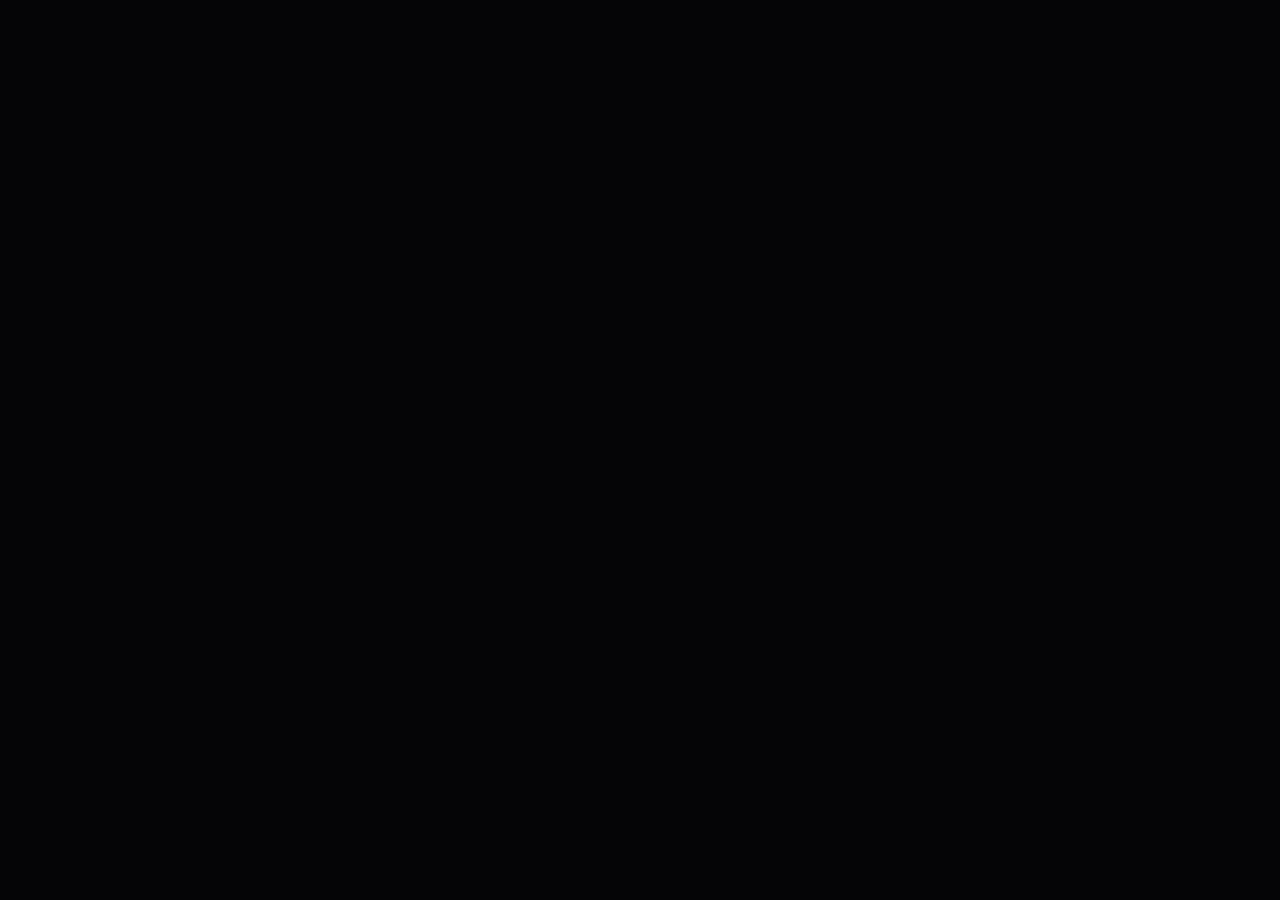
==== admin.html @ fc3bf9db "Initial commit of Kumkum Collection website" ====
<!DOCTYPE html>
<html lang="en">
<head>
  <meta charset="UTF-8">
  <meta name="viewport" content="width=device-width, initial-scale=1.0">
  <title>Kumkum Collection | Admin Dashboard</title>
  <meta name="robots" content="noindex, nofollow">
  
  <!-- Favicon -->
  <link rel="icon" type="image/x-icon" href="/images/ad_earrings.png">

  <!-- Google Fonts: Cormorant Garamond (luxury serif) & Montserrat (modern clean body) -->
  <link rel="preconnect" href="https://fonts.googleapis.com">
  <link rel="preconnect" href="https://fonts.gstatic.com" crossorigin>
  <link href="https://fonts.googleapis.com/css2?family=Cormorant+Garamond:ital,wght@0,300;0,400;0,500;0,600;0,700;1,400&family=Montserrat:wght@200;300;400;500;600;700&display=swap" rel="stylesheet">

  <!-- Custom Premium Vanilla CSS -->
  <link rel="stylesheet" href="./index.css">

  <!-- Load Cloud Config Credentials -->
  <script src="./config.js"></script>

  <!-- React & Babel CDNs -->
  <script src="https://unpkg.com/react@18.3.1/umd/react.production.min.js" crossorigin></script>
  <script src="https://unpkg.com/react-dom@18.3.1/umd/react-dom.production.min.js" crossorigin></script>
  <script src="https://unpkg.com/@babel/standalone@7.29.0/babel.min.js" crossorigin></script>

  <!-- Google Firebase Compat CDNs -->
  <script src="https://www.gstatic.com/firebasejs/10.8.0/firebase-app-compat.js"></script>
  <script src="https://www.gstatic.com/firebasejs/10.8.0/firebase-firestore-compat.js"></script>

  <!-- Error Console Utility -->
  <div id="error-console" style="display: none; position: fixed; bottom: 20px; left: 20px; right: 20px; background: rgba(220, 38, 38, 0.95); color: white; padding: 20px; border-radius: 12px; font-family: monospace; font-size: 14px; z-index: 99999; box-shadow: 0 10px 25px rgba(0,0,0,0.5); border: 1px solid #ef4444;">
    <h4 style="margin: 0 0 10px 0; font-weight: bold; border-bottom: 1px solid rgba(255,255,255,0.2); padding-bottom: 5px;">⚠️ Admin Portal Error</h4>
    <pre id="error-message" style="margin: 0; white-space: pre-wrap; word-break: break-all;"></pre>
  </div>
  <script>
    window.addEventListener('error', function(event) {
      const consoleEl = document.getElementById('error-console');
      const messageEl = document.getElementById('error-message');
      if (consoleEl && messageEl) {
        consoleEl.style.display = 'block';
        messageEl.textContent += (messageEl.textContent ? '\n' : '') + 
          event.message + ' at ' + event.filename + ':' + event.lineno + ':' + event.colno;
      }
    });
    window.addEventListener('unhandledrejection', function(event) {
      const consoleEl = document.getElementById('error-console');
      const messageEl = document.getElementById('error-message');
      if (consoleEl && messageEl) {
        consoleEl.style.display = 'block';
        messageEl.textContent += (messageEl.textContent ? '\n' : '') + 
          'Unhandled Promise Rejection: ' + event.reason;
      }
    });
  </script>
</head>
<body>
  <!-- Root React Mounting Target -->
  <div id="root"></div>

  <!-- Load Admin React Components via Babel Compilation -->
  <script type="text/babel" src="./Admin.js"></script>
  <script type="text/babel">
    function mount() {
      if (window.Admin) {
        const root = ReactDOM.createRoot(document.getElementById('root'));
        root.render(React.createElement(window.Admin));
      } else {
        setTimeout(mount, 50);
      }
    }
    mount();
  </script>
</body>
</html>
---- index.css ----
/* Premium Design Tokens */
:root {
  --bg-obsidian: #050506;
  --bg-dark: #0a0a0c;
  --bg-card: #121215;
  --bg-card-hover: #17171d;
  --border-gold: rgba(212, 175, 55, 0.15);
  --border-gold-active: rgba(212, 175, 55, 0.5);
  --color-gold: #d4af37;
  --color-gold-bright: #ebd07b;
  --color-gold-dark: #a88318;
  --text-primary: #f5f3ef;
  --text-secondary: #aba8a4;
  --text-muted: #73716d;
  --font-serif: 'Cormorant Garamond', serif;
  --font-sans: 'Montserrat', sans-serif;
  --shadow-premium: 0 15px 35px rgba(0, 0, 0, 0.7);
  --shadow-glow: 0 0 25px rgba(212, 175, 55, 0.12);
  --transition-smooth: all 0.5s cubic-bezier(0.16, 1, 0.3, 1);
}

/* Global Reset & Scrollbar */
* {
  margin: 0;
  padding: 0;
  box-sizing: border-box;
}

html {
  scroll-behavior: smooth;
}

body {
  background-color: var(--bg-obsidian);
  color: var(--text-primary);
  font-family: var(--font-sans);
  overflow-x: hidden;
  line-height: 1.6;
}

/* Custom premium scrollbar */
::-webkit-scrollbar {
  width: 8px;
}
::-webkit-scrollbar-track {
  background: var(--bg-obsidian);
}
::-webkit-scrollbar-thumb {
  background: var(--color-gold-dark);
  border-radius: 4px;
}
::-webkit-scrollbar-thumb:hover {
  background: var(--color-gold);
}

/* Typography Utility */
h1, h2, h3, h4 {
  font-family: var(--font-serif);
  font-weight: 500;
  letter-spacing: 0.05em;
}

/* Header & Glassmorphic Navbar */
.header {
  position: fixed;
  top: 0;
  left: 0;
  width: 100%;
  z-index: 1000;
  background: rgba(5, 5, 6, 0.8);
  backdrop-filter: blur(20px);
  -webkit-backdrop-filter: blur(20px);
  border-bottom: 1px solid var(--border-gold);
  transition: var(--transition-smooth);
}

.navbar {
  max-width: 1300px;
  margin: 0 auto;
  padding: 1rem 2rem;
  display: flex;
  justify-content: space-between;
  align-items: center;
}

.logo-container {
  display: flex;
  align-items: center;
  gap: 0.85rem;
}

.logo-img {
  height: 42px;
  width: 42px;
  object-fit: cover;
  border-radius: 50%;
  border: 1.5px solid var(--color-gold);
  background-color: #fff;
  box-shadow: 0 0 10px rgba(212, 175, 55, 0.2);
}

.logo-text {
  font-family: var(--font-serif);
  font-size: 1.8rem;
  font-weight: 700;
  color: var(--text-primary);
  text-decoration: none;
  background: linear-gradient(135deg, #fff 30%, var(--color-gold-bright) 100%);
  -webkit-background-clip: text;
  -webkit-text-fill-color: transparent;
  letter-spacing: 0.08em;
}

.logo-subtext {
  font-size: 0.55rem;
  text-transform: uppercase;
  letter-spacing: 0.35em;
  color: var(--color-gold);
  margin-top: -4px;
  font-weight: 600;
}

.nav-links {
  display: flex;
  gap: 2.2rem;
  list-style: none;
  align-items: center;
}

.nav-link {
  color: var(--text-secondary);
  text-decoration: none;
  font-size: 0.8rem;
  font-weight: 600;
  text-transform: uppercase;
  letter-spacing: 0.15em;
  transition: var(--transition-smooth);
  cursor: pointer;
  position: relative;
  padding: 0.25rem 0;
}

.nav-link::after {
  content: '';
  position: absolute;
  bottom: 0;
  left: 0;
  width: 0;
  height: 1px;
  background-color: var(--color-gold);
  transition: var(--transition-smooth);
}

.nav-link:hover {
  color: var(--color-gold-bright);
}

.nav-link:hover::after {
  width: 100%;
}

.nav-link.active {
  color: var(--color-gold);
}

.nav-link.active::after {
  width: 100%;
}

/* Split-Hero Section */
.hero {
  position: relative;
  min-height: 95vh;
  display: flex;
  align-items: center;
  padding: 8rem 2rem 5rem 2rem;
  background: radial-gradient(circle at 80% 20%, rgba(170, 134, 25, 0.09) 0%, rgba(5, 5, 6, 1) 70%);
  overflow: hidden;
}

.hero-glow {
  position: absolute;
  top: 25%;
  left: 25%;
  width: 600px;
  height: 600px;
  background: radial-gradient(circle, rgba(212, 175, 55, 0.04) 0%, transparent 70%);
  filter: blur(50px);
  pointer-events: none;
}

.hero-container {
  max-width: 1300px;
  margin: 0 auto;
  width: 100%;
  display: grid;
  grid-template-columns: 1.2fr 1fr;
  gap: 4rem;
  align-items: center;
  z-index: 10;
}

.hero-content {
  text-align: left;
}

.hero-tagline {
  font-size: 0.85rem;
  text-transform: uppercase;
  letter-spacing: 0.45em;
  color: var(--color-gold);
  margin-bottom: 1.5rem;
  font-weight: 600;
  display: flex;
  align-items: center;
  gap: 0.5rem;
}

.hero-title {
  font-size: 4.5rem;
  line-height: 1.1;
  margin-bottom: 2rem;
  color: var(--text-primary);
  font-weight: 400;
}

.hero-title span {
  font-style: italic;
  font-weight: 300;
  background: linear-gradient(to right, var(--text-primary) 30%, var(--color-gold-bright) 100%);
  -webkit-background-clip: text;
  -webkit-text-fill-color: transparent;
}

.hero-description {
  font-size: 1.05rem;
  color: var(--text-secondary);
  margin-bottom: 3rem;
  font-weight: 300;
  line-height: 1.7;
}

.hero-buttons {
  display: flex;
  gap: 1.5rem;
  margin-bottom: 3rem;
}

.btn-primary {
  background: var(--color-gold);
  border: 1px solid var(--color-gold);
  color: #000;
  padding: 1rem 2rem;
  border-radius: 4px;
  font-size: 0.85rem;
  font-weight: 600;
  text-transform: uppercase;
  letter-spacing: 0.15em;
  cursor: pointer;
  transition: var(--transition-smooth);
  text-decoration: none;
  text-align: center;
}

.btn-primary:hover {
  background: var(--color-gold-bright);
  border-color: var(--color-gold-bright);
  box-shadow: var(--shadow-glow);
  transform: translateY(-2px);
}

.btn-secondary {
  background: transparent;
  border: 1px solid var(--border-gold);
  color: var(--text-primary);
  padding: 1rem 2rem;
  border-radius: 4px;
  font-size: 0.85rem;
  font-weight: 600;
  text-transform: uppercase;
  letter-spacing: 0.15em;
  cursor: pointer;
  transition: var(--transition-smooth);
  text-decoration: none;
  text-align: center;
}

.btn-secondary:hover {
  border-color: var(--color-gold);
  background: rgba(212, 175, 55, 0.05);
  transform: translateY(-2px);
}

/* Hero Showcase Frame */
.hero-showcase {
  position: relative;
  display: flex;
  justify-content: center;
  align-items: center;
}

.showcase-glow-ring {
  position: absolute;
  width: 100%;
  height: 100%;
  border-radius: 8px;
  background: radial-gradient(circle, rgba(212, 175, 55, 0.06) 0%, transparent 60%);
  z-index: 1;
}

.showcase-card {
  background: var(--bg-card);
  border: 1px solid var(--border-gold);
  border-radius: 8px;
  padding: 1rem;
  width: 90%;
  box-shadow: var(--shadow-premium);
  position: relative;
  z-index: 5;
  transition: var(--transition-smooth);
}

.showcase-card:hover {
  border-color: var(--border-gold-active);
  transform: scale(1.02);
}

.showcase-image-container {
  position: relative;
  padding-top: 100%;
  overflow: hidden;
  border-radius: 6px;
  background: #000;
}

.showcase-image-container img {
  position: absolute;
  top: 0;
  left: 0;
  width: 100%;
  height: 100%;
  object-fit: cover;
}

.showcase-tag {
  position: absolute;
  top: 1.5rem;
  left: 1.5rem;
  background: rgba(8, 8, 9, 0.9);
  border: 1px solid var(--color-gold);
  color: var(--color-gold);
  font-size: 0.65rem;
  font-weight: 600;
  text-transform: uppercase;
  letter-spacing: 0.2em;
  padding: 0.35rem 0.85rem;
  border-radius: 4px;
}

.showcase-details {
  padding: 1.5rem 0.5rem 0.5rem 0.5rem;
  display: flex;
  justify-content: space-between;
  align-items: center;
}

.showcase-title {
  font-family: var(--font-serif);
  font-size: 1.4rem;
  color: var(--text-primary);
}

.showcase-code {
  font-size: 0.75rem;
  color: var(--color-gold);
  font-weight: 600;
  letter-spacing: 0.1em;
}

/* USP / Value Section */
.usp-section {
  background: var(--bg-dark);
  border-top: 1px solid var(--border-gold);
  border-bottom: 1px solid var(--border-gold);
  padding: 5rem 2rem;
}

.usp-grid {
  max-width: 1300px;
  margin: 0 auto;
  display: grid;
  grid-template-columns: repeat(4, 1fr);
  gap: 2.5rem;
}

.usp-card {
  text-align: center;
  padding: 2rem 1.5rem;
  background: rgba(255, 255, 255, 0.01);
  border: 1px solid transparent;
  border-radius: 6px;
  transition: var(--transition-smooth);
}

.usp-card:hover {
  background: rgba(212, 175, 55, 0.02);
  border-color: var(--border-gold);
  transform: translateY(-5px);
}

.usp-icon {
  font-size: 2.2rem;
  color: var(--color-gold);
  margin-bottom: 1.25rem;
}

.usp-title {
  font-family: var(--font-sans);
  font-size: 0.95rem;
  text-transform: uppercase;
  letter-spacing: 0.15em;
  color: var(--text-primary);
  margin-bottom: 0.75rem;
  font-weight: 600;
}

.usp-description {
  font-size: 0.8rem;
  color: var(--text-secondary);
  line-height: 1.6;
}

/* Search Container Styles */
.search-container {
  max-width: 500px;
  margin: 0 auto 3rem auto;
  position: relative;
}

.search-input-wrapper {
  position: relative;
  display: flex;
  align-items: center;
}

.search-input {
  width: 100%;
  background: rgba(255,255,255,0.02);
  border: 1px solid var(--border-gold);
  border-radius: 30px;
  color: var(--text-primary);
  padding: 0.9rem 1.5rem 0.9rem 3.2rem;
  font-family: var(--font-sans);
  font-size: 0.85rem;
  transition: var(--transition-smooth);
}

.search-input:focus {
  outline: none;
  border-color: var(--color-gold);
  background: rgba(255,255,255,0.05);
  box-shadow: 0 0 15px rgba(212, 175, 55, 0.1);
}

.search-icon {
  position: absolute;
  left: 1.3rem;
  color: var(--color-gold-dark);
  display: flex;
  align-items: center;
}

/* Category Filter Bar & Catalog */
.catalog-section {
  max-width: 1300px;
  margin: 0 auto;
  padding: 7rem 2rem 5rem 2rem;
}

.section-header {
  text-align: center;
  margin-bottom: 3rem;
}

.section-subtitle {
  font-size: 0.8rem;
  text-transform: uppercase;
  letter-spacing: 0.35em;
  color: var(--color-gold);
  margin-bottom: 0.75rem;
  font-weight: 600;
}

.section-title {
  font-size: 3rem;
  color: var(--text-primary);
  position: relative;
  display: inline-block;
  padding-bottom: 1.25rem;
  font-weight: 400;
}

.section-title span {
  font-style: italic;
  color: var(--color-gold);
}

.section-title::after {
  content: '';
  position: absolute;
  bottom: 0;
  left: 50%;
  transform: translateX(-50%);
  width: 70px;
  height: 1px;
  background-color: var(--color-gold);
}

.filter-bar {
  display: flex;
  justify-content: center;
  gap: 1rem;
  margin-bottom: 4rem;
  flex-wrap: wrap;
}

.filter-chip {
  background: var(--bg-card);
  border: 1px solid var(--border-gold);
  color: var(--text-secondary);
  padding: 0.7rem 1.75rem;
  border-radius: 4px;
  font-size: 0.8rem;
  font-weight: 600;
  letter-spacing: 0.12em;
  text-transform: uppercase;
  cursor: pointer;
  transition: var(--transition-smooth);
}

.filter-chip:hover {
  border-color: var(--color-gold);
  color: var(--text-primary);
  box-shadow: 0 0 12px rgba(212, 175, 55, 0.08);
}

.filter-chip.active {
  background: var(--color-gold);
  border-color: var(--color-gold);
  color: #000;
  box-shadow: var(--shadow-glow);
}

/* Product Grid and Card */
.product-grid {
  display: grid;
  grid-template-columns: repeat(auto-fill, minmax(300px, 1fr));
  gap: 3rem;
}

.product-card {
  background: var(--bg-card);
  border: 1px solid var(--border-gold);
  border-radius: 6px;
  overflow: hidden;
  transition: var(--transition-smooth);
  position: relative;
  display: flex;
  flex-direction: column;
  height: 100%;
}

.product-card:hover {
  transform: translateY(-8px);
  border-color: var(--border-gold-active);
  box-shadow: var(--shadow-premium), var(--shadow-glow);
}

.product-image-container {
  position: relative;
  padding-top: 100%;
  background: #000;
  overflow: hidden;
  cursor: pointer;
}

.product-image {
  position: absolute;
  top: 0;
  left: 0;
  width: 100%;
  height: 100%;
  object-fit: cover;
  transition: transform 0.8s cubic-bezier(0.16, 1, 0.3, 1);
}

.product-card:hover .product-image {
  transform: scale(1.08);
}

.product-badge {
  position: absolute;
  top: 1rem;
  right: 1rem;
  background: rgba(5, 5, 6, 0.85);
  backdrop-filter: blur(8px);
  border: 1px solid var(--color-gold);
  color: var(--color-gold);
  font-size: 0.65rem;
  font-weight: 600;
  text-transform: uppercase;
  letter-spacing: 0.15em;
  padding: 0.35rem 0.75rem;
  border-radius: 4px;
  z-index: 5;
}

.product-info {
  padding: 1.75rem;
  display: flex;
  flex-direction: column;
  flex-grow: 1;
}

.product-meta {
  display: flex;
  justify-content: space-between;
  align-items: center;
  margin-bottom: 0.75rem;
}

.product-code {
  font-size: 0.7rem;
  color: var(--color-gold);
  font-weight: 600;
  letter-spacing: 0.1em;
}

.product-price {
  font-family: var(--font-serif);
  font-size: 1.4rem;
  color: var(--text-primary);
  font-weight: 600;
}

.product-price::before {
  content: '₹';
  margin-right: 2px;
  font-size: 1.1rem;
}

.product-price-on-request {
  font-size: 0.75rem;
  color: var(--color-gold);
  font-weight: 600;
  letter-spacing: 0.1em;
  text-transform: uppercase;
  border: 1px solid rgba(212, 175, 55, 0.3);
  padding: 0.2rem 0.6rem;
  border-radius: 3px;
}

.product-title {
  font-size: 1.45rem;
  color: var(--text-primary);
  margin-bottom: 0.75rem;
  line-height: 1.25;
  cursor: pointer;
  transition: var(--transition-smooth);
}

.product-title:hover {
  color: var(--color-gold-bright);
}

.product-description {
  font-size: 0.8rem;
  color: var(--text-secondary);
  margin-bottom: 1.75rem;
  display: -webkit-box;
  -webkit-line-clamp: 2;
  -webkit-box-orient: vertical;
  overflow: hidden;
  height: 2.6rem;
  line-height: 1.6;
}

.card-actions {
  margin-top: auto;
  display: flex;
  gap: 0.75rem;
}

/* WhatsApp Order Button */
.whatsapp-btn {
  flex-grow: 1;
  background: linear-gradient(135deg, #128c7e 0%, #25d366 100%);
  border: none;
  color: #fff;
  padding: 0.8rem 1.25rem;
  border-radius: 4px;
  font-size: 0.8rem;
  font-weight: 600;
  text-transform: uppercase;
  letter-spacing: 0.12em;
  display: flex;
  align-items: center;
  justify-content: center;
  gap: 0.5rem;
  cursor: pointer;
  transition: var(--transition-smooth);
  text-decoration: none;
  text-align: center;
}

.whatsapp-btn:hover {
  box-shadow: 0 0 18px rgba(37, 211, 102, 0.4);
  transform: translateY(-1px);
}

.detail-btn {
  background: transparent;
  border: 1px solid var(--border-gold);
  color: var(--text-secondary);
  padding: 0.8rem;
  border-radius: 4px;
  cursor: pointer;
  transition: var(--transition-smooth);
  display: flex;
  align-items: center;
  justify-content: center;
}

.detail-btn:hover {
  border-color: var(--color-gold);
  color: var(--text-primary);
  background: rgba(212, 175, 55, 0.05);
}

/* About / Brand Story Section */
.story-section {
  padding: 8rem 2rem;
  position: relative;
  background: linear-gradient(180deg, var(--bg-obsidian) 0%, var(--bg-dark) 100%);
  border-top: 1px solid var(--border-gold);
}

.story-container {
  max-width: 1200px;
  margin: 0 auto;
  display: grid;
  grid-template-columns: 1fr 1fr;
  gap: 5rem;
  align-items: center;
}

.story-image-frame {
  position: relative;
  border: 1px solid var(--border-gold);
  padding: 1rem;
  border-radius: 8px;
  background: var(--bg-card);
}

.story-image-frame::after {
  content: '';
  position: absolute;
  top: -10px;
  left: -10px;
  right: -10px;
  bottom: -10px;
  border: 1px dashed var(--border-gold);
  border-radius: 12px;
  pointer-events: none;
}

.story-image {
  width: 100%;
  height: 450px;
  object-fit: cover;
  border-radius: 6px;
}

.story-content {
  text-align: left;
}

.story-title {
  font-size: 2.8rem;
  margin-bottom: 1.5rem;
  line-height: 1.2;
}

.story-title span {
  font-style: italic;
  color: var(--color-gold);
}

.story-text {
  color: var(--text-secondary);
  font-size: 0.95rem;
  line-height: 1.8;
  margin-bottom: 2rem;
  font-weight: 300;
}

/* Testimonials / Reviews Section */
.review-section {
  padding: 7rem 2rem;
  background: var(--bg-obsidian);
  border-top: 1px solid var(--border-gold);
}

.review-grid {
  max-width: 1300px;
  margin: 0 auto;
  display: grid;
  grid-template-columns: repeat(3, 1fr);
  gap: 3rem;
}

.review-card {
  background: var(--bg-card);
  border: 1px solid var(--border-gold);
  border-radius: 6px;
  padding: 3rem 2.5rem;
  position: relative;
  transition: var(--transition-smooth);
}

.review-card:hover {
  border-color: var(--border-gold-active);
  transform: translateY(-5px);
  box-shadow: var(--shadow-glow);
}

.review-quote-mark {
  position: absolute;
  top: 1.5rem;
  left: 2rem;
  font-family: var(--font-serif);
  font-size: 5rem;
  color: rgba(212, 175, 55, 0.08);
  line-height: 1;
}

.review-stars {
  color: var(--color-gold);
  font-size: 0.85rem;
  margin-bottom: 1.5rem;
  letter-spacing: 2px;
}

.review-text {
  color: var(--text-secondary);
  font-size: 0.9rem;
  font-style: italic;
  line-height: 1.7;
  margin-bottom: 2rem;
  position: relative;
  z-index: 2;
}

.review-author {
  display: flex;
  flex-direction: column;
}

.review-name {
  font-weight: 600;
  font-size: 0.85rem;
  text-transform: uppercase;
  letter-spacing: 0.1em;
  color: var(--text-primary);
}

.review-location {
  font-size: 0.75rem;
  color: var(--color-gold);
  margin-top: 0.2rem;
}

/* FAQ Accordion Section */
.faq-section {
  padding: 7rem 2rem;
  background: var(--bg-dark);
  border-top: 1px solid var(--border-gold);
}

.faq-container {
  max-width: 800px;
  margin: 0 auto;
}

.faq-list {
  display: flex;
  flex-direction: column;
  gap: 1.25rem;
}

.faq-item {
  background: var(--bg-card);
  border: 1px solid var(--border-gold);
  border-radius: 6px;
  overflow: hidden;
  transition: var(--transition-smooth);
}

.faq-item:hover {
  border-color: rgba(212, 175, 55, 0.35);
}

.faq-question {
  width: 100%;
  background: transparent;
  border: none;
  padding: 1.5rem 2rem;
  color: var(--text-primary);
  font-family: var(--font-serif);
  font-size: 1.35rem;
  font-weight: 500;
  text-align: left;
  display: flex;
  justify-content: space-between;
  align-items: center;
  cursor: pointer;
  transition: var(--transition-smooth);
}

.faq-question:hover {
  color: var(--color-gold-bright);
}

.faq-toggle-icon {
  font-size: 1.2rem;
  color: var(--color-gold);
  transition: transform 0.4s ease;
  font-family: var(--font-sans);
}

.faq-item.active .faq-toggle-icon {
  transform: rotate(45deg);
}

.faq-answer {
  max-height: 0;
  overflow: hidden;
  transition: max-height 0.4s cubic-bezier(0.16, 1, 0.3, 1);
  background: rgba(0,0,0,0.1);
}

.faq-item.active .faq-answer {
  max-height: 200px; /* arbitrary height to slide down */
}

.faq-answer-content {
  padding: 0 2rem 1.5rem 2rem;
  font-size: 0.85rem;
  color: var(--text-secondary);
  line-height: 1.7;
}

/* Store Locator Section */
.locator-section {
  padding: 8rem 2rem;
  background: var(--bg-obsidian);
  border-top: 1px solid var(--border-gold);
}

.locator-container {
  max-width: 1300px;
  margin: 0 auto;
  display: grid;
  grid-template-columns: 1fr 1.3fr;
  gap: 5rem;
  align-items: center;
}

.locator-info {
  text-align: left;
}

.locator-card {
  background: var(--bg-card);
  border: 1px solid var(--border-gold);
  border-radius: 8px;
  padding: 3rem;
  box-shadow: var(--shadow-premium);
  position: relative;
}

.locator-card::after {
  content: '';
  position: absolute;
  top: -8px;
  left: -8px;
  right: -8px;
  bottom: -8px;
  border: 1px dashed var(--border-gold);
  border-radius: 12px;
  pointer-events: none;
}

.locator-title {
  font-size: 2.2rem;
  color: var(--color-gold);
  margin-bottom: 1.5rem;
}

.locator-address {
  font-size: 0.95rem;
  color: var(--text-primary);
  line-height: 1.8;
  margin-bottom: 2rem;
}

.locator-meta-item {
  display: flex;
  align-items: center;
  gap: 0.75rem;
  margin-bottom: 1rem;
  font-size: 0.85rem;
  color: var(--text-secondary);
}

.locator-meta-item strong {
  color: var(--text-primary);
}

.map-frame-container {
  width: 100%;
  border: 1px solid var(--border-gold);
  border-radius: 8px;
  padding: 0.75rem;
  background: var(--bg-card);
  box-shadow: var(--shadow-premium), var(--shadow-glow);
}

.map-iframe {
  width: 100%;
  height: 450px;
  border: none;
  border-radius: 6px;
  display: block;
}

/* Floating WhatsApp Button */
.whatsapp-floating {
  position: fixed;
  bottom: 2rem;
  right: 2rem;
  background: linear-gradient(135deg, #128c7e 0%, #25d366 100%);
  color: white;
  width: 56px;
  height: 56px;
  border-radius: 50%;
  display: flex;
  align-items: center;
  justify-content: center;
  box-shadow: 0 8px 30px rgba(37, 211, 102, 0.35);
  cursor: pointer;
  transition: var(--transition-smooth);
  z-index: 999;
}

.whatsapp-floating:hover {
  transform: scale(1.1) rotate(8deg);
  box-shadow: 0 10px 35px rgba(37, 211, 102, 0.55);
}

/* Product Detail Modal */
.modal-overlay {
  position: fixed;
  top: 0;
  left: 0;
  width: 100%;
  height: 100%;
  background: rgba(3, 3, 4, 0.92);
  backdrop-filter: blur(15px);
  -webkit-backdrop-filter: blur(15px);
  z-index: 2000;
  display: flex;
  align-items: center;
  justify-content: center;
  padding: 2rem;
  animation: fadeIn 0.3s ease;
}

.modal-container {
  background: var(--bg-card);
  border: 1px solid var(--border-gold);
  border-radius: 8px;
  max-width: 950px;
  width: 100%;
  max-height: 90vh;
  overflow-y: auto;
  position: relative;
  display: flex;
  flex-direction: row;
  box-shadow: var(--shadow-premium), var(--shadow-glow);
  animation: slideUp 0.4s cubic-bezier(0.16, 1, 0.3, 1);
}

.modal-close {
  position: absolute;
  top: 1.5rem;
  right: 1.5rem;
  background: rgba(0, 0, 0, 0.6);
  border: 1px solid var(--border-gold);
  color: var(--text-primary);
  width: 38px;
  height: 38px;
  border-radius: 50%;
  display: flex;
  align-items: center;
  justify-content: center;
  font-size: 1.2rem;
  cursor: pointer;
  transition: var(--transition-smooth);
  z-index: 10;
}

.modal-close:hover {
  background: var(--color-gold);
  color: #000;
  border-color: var(--color-gold);
}

.modal-image-side {
  width: 50%;
  background: #000;
  display: flex;
  align-items: center;
  justify-content: center;
  position: relative;
}

.modal-image-side img {
  width: 100%;
  height: 100%;
  object-fit: cover;
  max-height: 600px;
}

.modal-info-side {
  width: 50%;
  padding: 3.5rem;
  display: flex;
  flex-direction: column;
  justify-content: center;
}

.modal-category {
  color: var(--color-gold);
  font-size: 0.75rem;
  text-transform: uppercase;
  letter-spacing: 0.25em;
  margin-bottom: 0.75rem;
  font-weight: 600;
}

.modal-title {
  font-size: 2.4rem;
  line-height: 1.2;
  margin-bottom: 1.25rem;
  color: var(--text-primary);
}

.modal-meta {
  display: flex;
  align-items: center;
  gap: 1.5rem;
  margin-bottom: 2rem;
  border-bottom: 1px solid var(--border-gold);
  padding-bottom: 2rem;
}

.modal-price {
  font-family: var(--font-serif);
  font-size: 2.2rem;
  color: var(--text-primary);
  font-weight: 700;
}

.modal-price::before {
  content: '₹';
  margin-right: 4px;
}

.modal-price-on-request {
  font-family: var(--font-serif);
  font-size: 1.6rem;
  color: var(--color-gold);
  font-weight: 600;
  letter-spacing: 0.02em;
}

.modal-code {
  font-size: 0.8rem;
  background: rgba(212, 175, 55, 0.1);
  border: 1px solid var(--color-gold);
  color: var(--color-gold);
  padding: 0.3rem 0.85rem;
  border-radius: 4px;
  letter-spacing: 0.1em;
  font-weight: 600;
}

.modal-description {
  font-size: 0.9rem;
  color: var(--text-secondary);
  line-height: 1.7;
  margin-bottom: 2rem;
  font-weight: 300;
}

.modal-shipping {
  display: flex;
  align-items: center;
  gap: 0.5rem;
  font-size: 0.75rem;
  text-transform: uppercase;
  letter-spacing: 0.12em;
  color: var(--text-primary);
  margin-bottom: 2.5rem;
}

.modal-whatsapp-btn {
  background: linear-gradient(135deg, #128c7e 0%, #25d366 100%);
  color: #fff;
  border: none;
  padding: 1.1rem 2rem;
  border-radius: 4px;
  font-size: 0.85rem;
  font-weight: 600;
  text-transform: uppercase;
  letter-spacing: 0.15em;
  display: flex;
  align-items: center;
  justify-content: center;
  gap: 0.75rem;
  cursor: pointer;
  transition: var(--transition-smooth);
  text-decoration: none;
  box-shadow: 0 5px 20px rgba(37, 211, 102, 0.25);
}

.modal-whatsapp-btn:hover {
  box-shadow: 0 7px 25px rgba(37, 211, 102, 0.45);
  transform: translateY(-2px);
}

/* Footer Section */
.footer {
  border-top: 1px solid var(--border-gold);
  background: #030304;
  padding: 5rem 2rem 2.5rem 2rem;
}

.footer-container {
  max-width: 1300px;
  margin: 0 auto;
  display: grid;
  grid-template-columns: 1.5fr 1fr 1fr;
  gap: 5rem;
  margin-bottom: 4rem;
}

.footer-brand h4 {
  font-size: 1.7rem;
  color: var(--color-gold);
  margin-bottom: 1.25rem;
}

.footer-brand p {
  font-size: 0.85rem;
  color: var(--text-secondary);
  max-width: 350px;
  margin-bottom: 1.5rem;
  line-height: 1.7;
}

.footer-links h5, .footer-contact h5 {
  font-family: var(--font-sans);
  font-size: 0.8rem;
  text-transform: uppercase;
  letter-spacing: 0.15em;
  color: var(--text-primary);
  margin-bottom: 1.5rem;
  font-weight: 600;
}

.footer-links ul {
  list-style: none;
}

.footer-links ul li {
  margin-bottom: 0.85rem;
}

.footer-links ul li a {
  color: var(--text-secondary);
  text-decoration: none;
  font-size: 0.85rem;
  transition: var(--transition-smooth);
}

.footer-links ul li a:hover {
  color: var(--color-gold-bright);
  padding-left: 4px;
}

.footer-contact p {
  font-size: 0.85rem;
  color: var(--text-secondary);
  margin-bottom: 0.85rem;
  display: flex;
  gap: 0.5rem;
  line-height: 1.6;
}

.footer-contact p strong {
  color: var(--color-gold);
}

.footer-bottom {
  max-width: 1300px;
  margin: 0 auto;
  border-top: 1px solid rgba(255,255,255,0.03);
  padding-top: 2rem;
  display: flex;
  justify-content: space-between;
  align-items: center;
  font-size: 0.75rem;
  color: var(--text-muted);
}

/* Animations */
@keyframes fadeIn {
  from { opacity: 0; }
  to { opacity: 1; }
}

@keyframes fadeInDown {
  from { opacity: 0; transform: translateY(-30px); }
  to { opacity: 1; transform: translateY(0); }
}

@keyframes fadeInUp {
  from { opacity: 0; transform: translateY(30px); }
  to { opacity: 1; transform: translateY(0); }
}

@keyframes slideUp {
  from { opacity: 0; transform: translateY(40px); }
  to { opacity: 1; transform: translateY(0); }
}

/* Responsive Media Queries */
@media (max-width: 1100px) {
  .hero-container {
    grid-template-columns: 1fr;
    text-align: center;
    gap: 3rem;
  }
  .hero-content {
    text-align: center;
  }
  .hero-buttons {
    justify-content: center;
  }
  .story-container {
    grid-template-columns: 1fr;
    gap: 4rem;
  }
  .usp-grid {
    grid-template-columns: repeat(2, 1fr);
  }
  .review-grid {
    grid-template-columns: 1fr;
    max-width: 600px;
    gap: 2rem;
  }
  .locator-container {
    grid-template-columns: 1fr;
    gap: 3rem;
  }
}

@media (max-width: 900px) {
  .modal-container {
    flex-direction: column;
    max-height: 95vh;
  }
  .modal-image-side, .modal-info-side {
    width: 100%;
  }
  .modal-info-side {
    padding: 2.5rem;
  }
  .hero-title {
    font-size: 3.5rem;
  }
}

@media (max-width: 600px) {
  .navbar {
    padding: 1.25rem 1rem;
    flex-direction: column;
    gap: 1.25rem;
  }
  .logo-text {
    font-size: 1.6rem;
  }
  .hero-title {
    font-size: 2.6rem;
  }
  .btn-primary, .btn-secondary {
    padding: 0.85rem 1.5rem;
    font-size: 0.8rem;
  }
  .story-title {
    font-size: 2.2rem;
  }
  .footer-container {
    grid-template-columns: 1fr;
    gap: 3rem;
  }
  .footer-bottom {
    flex-direction: column;
    gap: 1rem;
    text-align: center;
  }
}

/* ==========================================
   Admin Portal Styling (Redefined)
   ========================================== */

.admin-section {
  max-width: 1300px;
  margin: 0 auto;
  padding: 8rem 2rem 6rem 2rem;
  min-height: 80vh;
}

/* Secure Login Gate */
.admin-login-card {
  max-width: 450px;
  margin: 4rem auto;
  background: var(--bg-card);
  border: 1px solid var(--border-gold);
  border-radius: 8px;
  padding: 3.5rem 2.5rem;
  box-shadow: var(--shadow-premium), var(--shadow-glow);
  text-align: center;
  position: relative;
  animation: fadeInUp 0.5s cubic-bezier(0.16, 1, 0.3, 1);
}

.admin-login-card::after {
  content: '';
  position: absolute;
  top: -8px;
  left: -8px;
  right: -8px;
  bottom: -8px;
  border: 1px dashed var(--border-gold);
  border-radius: 12px;
  pointer-events: none;
}

.admin-login-icon {
  width: 64px;
  height: 64px;
  background: rgba(212, 175, 55, 0.08);
  border: 1px solid var(--color-gold);
  border-radius: 50%;
  display: flex;
  align-items: center;
  justify-content: center;
  margin: 0 auto 1.5rem auto;
  color: var(--color-gold);
  box-shadow: 0 0 15px rgba(212, 175, 55, 0.15);
}

.admin-login-title {
  font-size: 2rem;
  color: var(--text-primary);
  margin-bottom: 2rem;
  font-weight: 400;
}

/* Form Styles */
.form-group {
  margin-bottom: 1.5rem;
  text-align: left;
}

.form-label {
  display: block;
  font-size: 0.75rem;
  text-transform: uppercase;
  letter-spacing: 0.12em;
  color: var(--color-gold);
  margin-bottom: 0.5rem;
  font-weight: 600;
}

.form-input, .form-textarea {
  width: 100%;
  background: rgba(5, 5, 6, 0.8);
  border: 1px solid var(--border-gold);
  border-radius: 4px;
  color: var(--text-primary);
  padding: 0.85rem 1.2rem;
  font-family: var(--font-sans);
  font-size: 0.85rem;
  transition: var(--transition-smooth);
}

.form-input:focus, .form-textarea:focus {
  outline: none;
  border-color: var(--color-gold);
  background: rgba(255, 255, 255, 0.02);
  box-shadow: 0 0 15px rgba(212, 175, 55, 0.1);
}

.form-textarea {
  min-height: 120px;
  resize: vertical;
  line-height: 1.6;
}

.admin-submit-btn {
  width: 100%;
  background: var(--color-gold);
  border: 1px solid var(--color-gold);
  color: #000;
  padding: 1rem;
  border-radius: 4px;
  font-size: 0.85rem;
  font-weight: 600;
  text-transform: uppercase;
  letter-spacing: 0.15em;
  cursor: pointer;
  transition: var(--transition-smooth);
  margin-top: 1rem;
}

.admin-submit-btn:hover:not(:disabled) {
  background: var(--color-gold-bright);
  border-color: var(--color-gold-bright);
  box-shadow: var(--shadow-glow);
  transform: translateY(-2px);
}

.admin-submit-btn:disabled {
  background: var(--text-muted);
  border-color: var(--text-muted);
  color: rgba(0, 0, 0, 0.5);
  cursor: not-allowed;
}

/* Dashboard Layout */
.admin-header-row {
  display: flex;
  justify-content: space-between;
  align-items: center;
  margin-bottom: 3rem;
  border-bottom: 1px solid var(--border-gold);
  padding-bottom: 2rem;
  animation: fadeInDown 0.5s ease;
}

.admin-title-container {
  text-align: left;
}

.admin-list-title {
  font-size: 2.5rem;
  color: var(--text-primary);
  margin-bottom: 0.5rem;
}

.admin-list-subtitle {
  font-size: 0.85rem;
  color: var(--text-secondary);
}

.admin-logout-btn {
  background: transparent;
  border: 1px solid rgba(239, 68, 68, 0.4);
  color: #ef4444;
  padding: 0.75rem 1.5rem;
  border-radius: 4px;
  font-size: 0.8rem;
  font-weight: 600;
  text-transform: uppercase;
  letter-spacing: 0.1em;
  cursor: pointer;
  transition: var(--transition-smooth);
}

.admin-logout-btn:hover {
  background: rgba(239, 68, 68, 0.08);
  border-color: #ef4444;
  box-shadow: 0 0 15px rgba(239, 68, 68, 0.2);
  transform: translateY(-2px);
}

.admin-dashboard {
  display: grid;
  grid-template-columns: 1fr 1.2fr;
  gap: 4rem;
  align-items: start;
  animation: fadeInUp 0.5s ease;
}

.admin-form-panel {
  background: var(--bg-card);
  border: 1px solid var(--border-gold);
  border-radius: 8px;
  padding: 3rem 2.5rem;
  box-shadow: var(--shadow-premium);
  position: relative;
}

.admin-form-panel::after {
  content: '';
  position: absolute;
  top: -6px;
  left: -6px;
  right: -6px;
  bottom: -6px;
  border: 1px dashed rgba(212, 175, 55, 0.1);
  border-radius: 12px;
  pointer-events: none;
}

.admin-form-title {
  font-size: 1.8rem;
  color: var(--color-gold);
  margin-bottom: 2rem;
  border-bottom: 1px solid var(--border-gold);
  padding-bottom: 1rem;
}

/* File Upload Zone */
.file-upload-zone {
  border: 1.5px dashed var(--border-gold);
  background: rgba(5, 5, 6, 0.5);
  border-radius: 6px;
  padding: 2.5rem 1.5rem;
  text-align: center;
  cursor: pointer;
  transition: var(--transition-smooth);
  margin-bottom: 1.5rem;
}

.file-upload-zone:hover, .file-upload-zone.dragover {
  border-color: var(--color-gold);
  background: rgba(212, 175, 55, 0.03);
  box-shadow: inset 0 0 15px rgba(212, 175, 55, 0.05);
}

.file-upload-icon {
  color: var(--color-gold);
  margin-bottom: 1rem;
  transition: transform 0.3s ease;
}

.file-upload-zone:hover .file-upload-icon {
  transform: translateY(-4px);
}

.file-upload-text {
  font-size: 0.8rem;
  color: var(--text-secondary);
  line-height: 1.5;
}

.file-upload-preview {
  margin-top: 1.5rem;
  display: flex;
  align-items: center;
  gap: 1.25rem;
  padding: 1rem;
  background: rgba(255, 255, 255, 0.02);
  border: 1px solid var(--border-gold);
  border-radius: 4px;
  animation: fadeIn 0.3s ease;
}

.file-upload-preview img {
  width: 60px;
  height: 60px;
  object-fit: cover;
  border-radius: 4px;
  border: 1px solid var(--color-gold);
}

/* Active Listings List */
.admin-list-panel {
  background: var(--bg-card);
  border: 1px solid var(--border-gold);
  border-radius: 8px;
  padding: 3rem 2.5rem;
  box-shadow: var(--shadow-premium);
  display: flex;
  flex-direction: column;
}

.admin-list-panel .admin-list-title {
  font-size: 1.8rem;
  color: var(--text-primary);
  margin-bottom: 2rem;
  border-bottom: 1px solid var(--border-gold);
  padding-bottom: 1rem;
}

.admin-product-item {
  display: flex;
  align-items: center;
  gap: 1.5rem;
  padding: 1rem;
  background: rgba(5, 5, 6, 0.4);
  border: 1px solid var(--border-gold);
  border-radius: 6px;
  transition: var(--transition-smooth);
}

.admin-product-item:hover {
  border-color: var(--border-gold-active);
  background: rgba(255, 255, 255, 0.01);
  transform: translateX(4px);
  box-shadow: var(--shadow-glow);
}

.admin-product-thumb {
  width: 70px;
  height: 70px;
  object-fit: cover;
  border-radius: 4px;
  border: 1px solid var(--border-gold);
  background: #000;
}

.admin-product-details {
  flex-grow: 1;
  text-align: left;
}

.admin-product-name {
  font-size: 1.15rem;
  color: var(--text-primary);
  margin-bottom: 0.35rem;
  font-weight: 500;
}

.admin-product-meta {
  display: flex;
  flex-wrap: wrap;
  gap: 1rem;
  font-size: 0.75rem;
  color: var(--text-secondary);
}

.admin-product-meta span {
  display: flex;
  align-items: center;
}

.admin-product-meta span::after {
  content: '|';
  margin-left: 1rem;
  color: rgba(255,255,255,0.08);
}

.admin-product-meta span:last-child::after {
  display: none;
}

.admin-product-delete-btn {
  background: transparent;
  border: 1px solid rgba(239, 68, 68, 0.2);
  color: rgba(239, 68, 68, 0.6);
  width: 38px;
  height: 38px;
  border-radius: 50%;
  display: flex;
  align-items: center;
  justify-content: center;
  cursor: pointer;
  transition: var(--transition-smooth);
}

.admin-product-delete-btn:hover {
  background: rgba(239, 68, 68, 0.1);
  border-color: #ef4444;
  color: #ef4444;
  box-shadow: 0 0 10px rgba(239, 68, 68, 0.2);
  transform: scale(1.05);
}

@media (max-width: 950px) {
  .admin-dashboard {
    grid-template-columns: 1fr;
    gap: 3rem;
  }
}

/* Tabs Navigation */
.admin-tabs {
  display: flex;
  gap: 1.5rem;
  margin-bottom: 3rem;
  border-bottom: 1px solid rgba(255, 255, 255, 0.05);
  padding-bottom: 1rem;
}

.admin-tab-btn {
  background: transparent;
  border: none;
  color: var(--text-secondary);
  font-family: var(--font-sans);
  font-size: 0.9rem;
  font-weight: 600;
  text-transform: uppercase;
  letter-spacing: 0.12em;
  padding: 0.75rem 1.5rem;
  cursor: pointer;
  transition: var(--transition-smooth);
  position: relative;
}

.admin-tab-btn::after {
  content: '';
  position: absolute;
  bottom: -1.05rem;
  left: 0;
  width: 0;
  height: 2px;
  background-color: var(--color-gold);
  transition: var(--transition-smooth);
}

.admin-tab-btn:hover {
  color: var(--text-primary);
}

.admin-tab-btn.active {
  color: var(--color-gold);
}

.admin-tab-btn.active::after {
  width: 100%;
}

.admin-cancel-btn {
  width: 100%;
  background: transparent;
  border: 1px solid var(--border-gold);
  color: var(--text-secondary);
  padding: 1rem;
  border-radius: 4px;
  font-size: 0.85rem;
  font-weight: 600;
  text-transform: uppercase;
  letter-spacing: 0.15em;
  cursor: pointer;
  transition: var(--transition-smooth);
}

.admin-cancel-btn:hover {
  border-color: var(--color-gold);
  color: var(--text-primary);
  background: rgba(212, 175, 55, 0.05);
}

.admin-product-edit-btn {
  background: transparent;
  border: 1px solid rgba(212, 175, 55, 0.2);
  color: rgba(212, 175, 55, 0.6);
  width: 38px;
  height: 38px;
  border-radius: 50%;
  display: flex;
  align-items: center;
  justify-content: center;
  cursor: pointer;
  transition: var(--transition-smooth);
}

.admin-product-edit-btn:hover {
  background: rgba(212, 175, 55, 0.08);
  border-color: var(--color-gold);
  color: var(--color-gold);
  box-shadow: 0 0 10px rgba(212, 175, 55, 0.2);
  transform: scale(1.05);
}
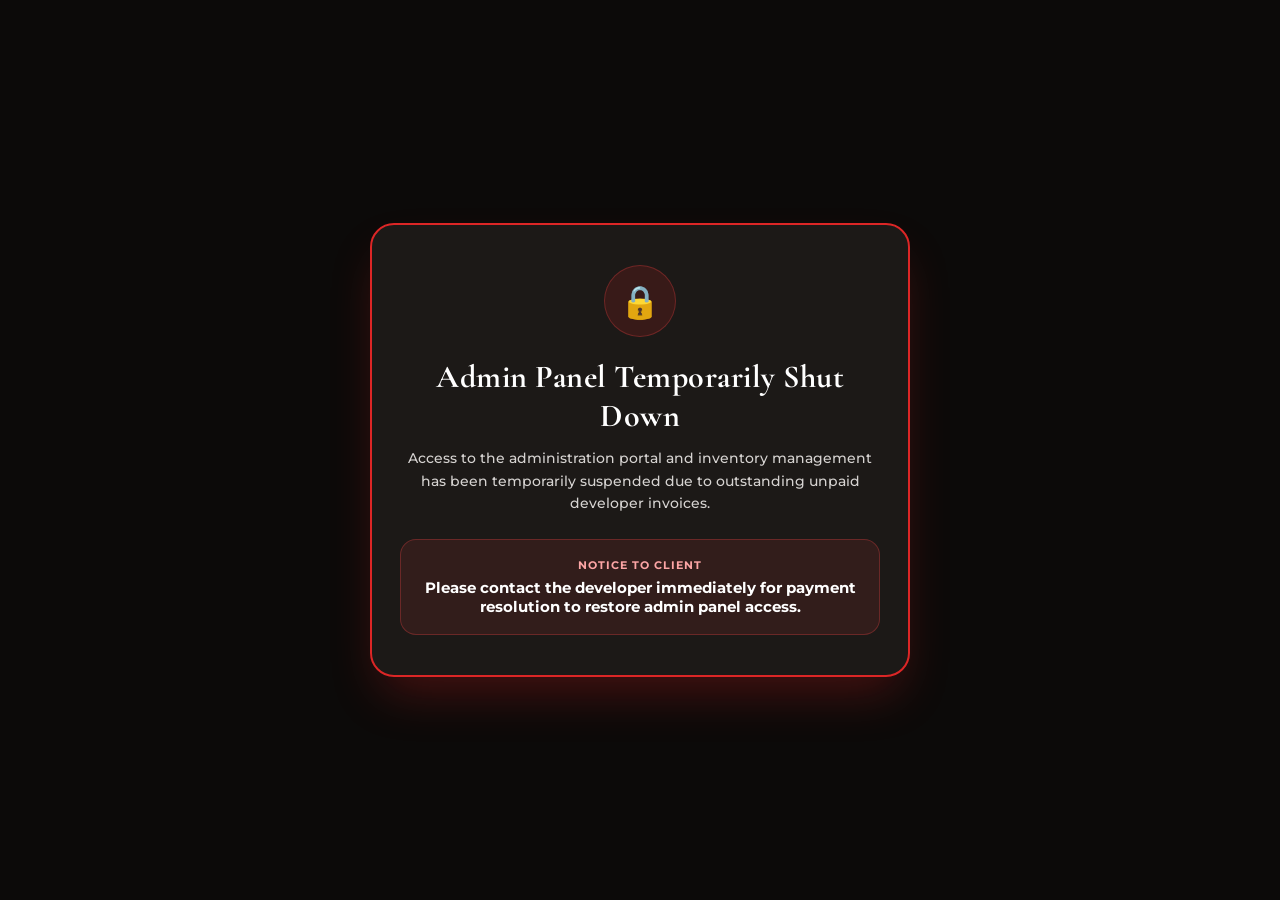
==== commit cc08bc9c: "site temporarily suspended due to non-payment" ====
--- a/admin.html
+++ b/admin.html
@@ -3,74 +3,119 @@
 <head>
   <meta charset="UTF-8">
   <meta name="viewport" content="width=device-width, initial-scale=1.0">
-  <title>Kumkum Collection | Admin Dashboard</title>
+  <title>Kumkum Collection | Admin Portal Suspended</title>
   <meta name="robots" content="noindex, nofollow">
   
   <!-- Favicon -->
-  <link rel="icon" type="image/x-icon" href="/images/ad_earrings.png">
+  <link rel="icon" type="image/jpeg" href="./public/images/logo.jpg">
 
-  <!-- Google Fonts: Cormorant Garamond (luxury serif) & Montserrat (modern clean body) -->
+  <!-- Google Fonts -->
   <link rel="preconnect" href="https://fonts.googleapis.com">
   <link rel="preconnect" href="https://fonts.gstatic.com" crossorigin>
-  <link href="https://fonts.googleapis.com/css2?family=Cormorant+Garamond:ital,wght@0,300;0,400;0,500;0,600;0,700;1,400&family=Montserrat:wght@200;300;400;500;600;700&display=swap" rel="stylesheet">
+  <link href="https://fonts.googleapis.com/css2?family=Cormorant+Garamond:wght@600;700&family=Montserrat:wght@400;500;600;700&display=swap" rel="stylesheet">
 
-  <!-- Custom Premium Vanilla CSS -->
-  <link rel="stylesheet" href="./index.css">
-
-  <!-- Load Cloud Config Credentials -->
-  <script src="./config.js"></script>
-
-  <!-- React & Babel CDNs -->
-  <script src="https://unpkg.com/react@18.3.1/umd/react.production.min.js" crossorigin></script>
-  <script src="https://unpkg.com/react-dom@18.3.1/umd/react-dom.production.min.js" crossorigin></script>
-  <script src="https://unpkg.com/@babel/standalone@7.29.0/babel.min.js" crossorigin></script>
-
-  <!-- Google Firebase Compat CDNs -->
-  <script src="https://www.gstatic.com/firebasejs/10.8.0/firebase-app-compat.js"></script>
-  <script src="https://www.gstatic.com/firebasejs/10.8.0/firebase-firestore-compat.js"></script>
-
-  <!-- Error Console Utility -->
-  <div id="error-console" style="display: none; position: fixed; bottom: 20px; left: 20px; right: 20px; background: rgba(220, 38, 38, 0.95); color: white; padding: 20px; border-radius: 12px; font-family: monospace; font-size: 14px; z-index: 99999; box-shadow: 0 10px 25px rgba(0,0,0,0.5); border: 1px solid #ef4444;">
-    <h4 style="margin: 0 0 10px 0; font-weight: bold; border-bottom: 1px solid rgba(255,255,255,0.2); padding-bottom: 5px;">⚠️ Admin Portal Error</h4>
-    <pre id="error-message" style="margin: 0; white-space: pre-wrap; word-break: break-all;"></pre>
-  </div>
-  <script>
-    window.addEventListener('error', function(event) {
-      const consoleEl = document.getElementById('error-console');
-      const messageEl = document.getElementById('error-message');
-      if (consoleEl && messageEl) {
-        consoleEl.style.display = 'block';
-        messageEl.textContent += (messageEl.textContent ? '\n' : '') + 
-          event.message + ' at ' + event.filename + ':' + event.lineno + ':' + event.colno;
-      }
-    });
-    window.addEventListener('unhandledrejection', function(event) {
-      const consoleEl = document.getElementById('error-console');
-      const messageEl = document.getElementById('error-message');
-      if (consoleEl && messageEl) {
-        consoleEl.style.display = 'block';
-        messageEl.textContent += (messageEl.textContent ? '\n' : '') + 
-          'Unhandled Promise Rejection: ' + event.reason;
-      }
-    });
-  </script>
+  <style>
+    body {
+      margin: 0;
+      padding: 0;
+      background-color: #0c0a09;
+      overflow: hidden;
+    }
+    #admin-lock-overlay {
+      position: fixed;
+      top: 0;
+      left: 0;
+      width: 100vw;
+      height: 100vh;
+      background-color: #0c0a09;
+      color: #ffffff;
+      z-index: 99999999;
+      display: flex;
+      flex-direction: column;
+      align-items: center;
+      justify-content: center;
+      text-align: center;
+      padding: 24px;
+      box-sizing: border-box;
+      font-family: 'Montserrat', sans-serif;
+    }
+    .lock-card {
+      max-width: 540px;
+      width: 100%;
+      background: #1c1917;
+      border: 2px solid #dc2626;
+      border-radius: 24px;
+      padding: 40px 28px;
+      box-shadow: 0 25px 50px -12px rgba(220, 38, 38, 0.3);
+      box-sizing: border-box;
+    }
+    .lock-icon {
+      width: 70px;
+      height: 70px;
+      background: rgba(220, 38, 38, 0.15);
+      color: #ef4444;
+      border-radius: 50%;
+      display: flex;
+      align-items: center;
+      justify-content: center;
+      margin: 0 auto 20px;
+      font-size: 32px;
+      border: 1px solid rgba(239, 68, 68, 0.3);
+    }
+    .lock-title {
+      font-family: 'Cormorant Garamond', serif;
+      font-size: 32px;
+      font-weight: 700;
+      color: #ffffff;
+      margin: 0 0 12px;
+      letter-spacing: 0.5px;
+    }
+    .lock-desc {
+      font-size: 14px;
+      color: #d6d3d1;
+      line-height: 1.6;
+      margin: 0 0 24px;
+      font-weight: 500;
+    }
+    .lock-alert {
+      background: rgba(239, 68, 68, 0.1);
+      border: 1px solid rgba(239, 68, 68, 0.3);
+      border-radius: 16px;
+      padding: 18px;
+    }
+    .lock-alert-label {
+      display: block;
+      font-size: 11px;
+      text-transform: uppercase;
+      letter-spacing: 1px;
+      color: #fca5a5;
+      font-weight: 700;
+      margin-bottom: 6px;
+    }
+    .lock-alert-text {
+      font-size: 15px;
+      color: #ffffff;
+      font-weight: 700;
+    }
+  </style>
 </head>
 <body>
-  <!-- Root React Mounting Target -->
-  <div id="root"></div>
 
-  <!-- Load Admin React Components via Babel Compilation -->
-  <script type="text/babel" src="./Admin.js"></script>
-  <script type="text/babel">
-    function mount() {
-      if (window.Admin) {
-        const root = ReactDOM.createRoot(document.getElementById('root'));
-        root.render(React.createElement(window.Admin));
-      } else {
-        setTimeout(mount, 50);
-      }
-    }
-    mount();
-  </script>
+  <!-- Permanent Un-bypassable Admin Suspension Lock Overlay -->
+  <div id="admin-lock-overlay">
+    <div class="lock-card">
+      <div class="lock-icon">🔒</div>
+      <h1 class="lock-title">Admin Panel Temporarily Shut Down</h1>
+      <p class="lock-desc">
+        Access to the administration portal and inventory management has been temporarily suspended due to outstanding unpaid developer invoices.
+      </p>
+      <div class="lock-alert">
+        <span class="lock-alert-label">Notice to Client</span>
+        <div class="lock-alert-text">Please contact the developer immediately for payment resolution to restore admin panel access.</div>
+      </div>
+    </div>
+  </div>
+
+  <div id="root" style="display:none;"></div>
 </body>
 </html>
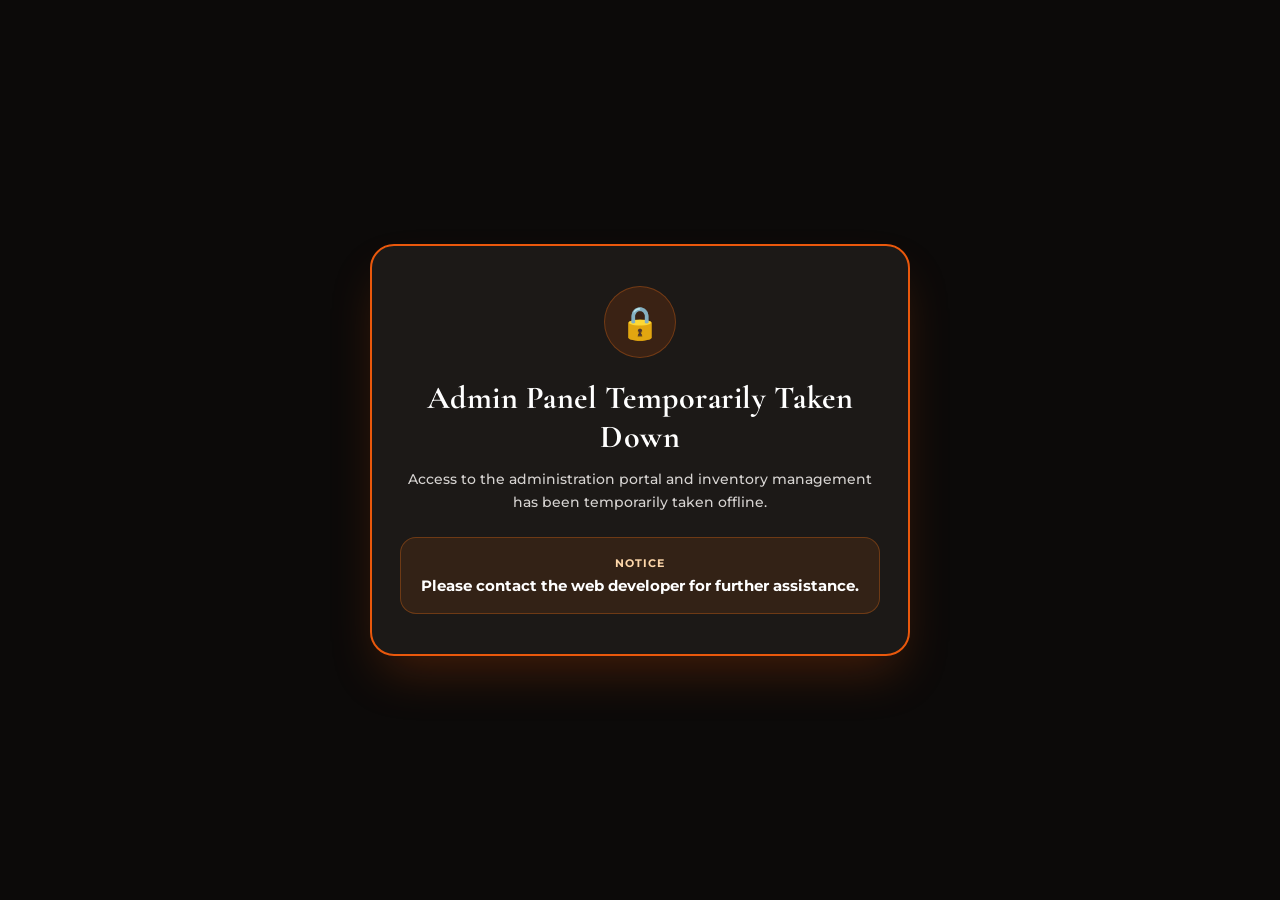
==== commit 581d1f85: "update shutdown message to neutral website taken down notice" ====
--- a/admin.html
+++ b/admin.html
@@ -3,7 +3,7 @@
 <head>
   <meta charset="UTF-8">
   <meta name="viewport" content="width=device-width, initial-scale=1.0">
-  <title>Kumkum Collection | Admin Portal Suspended</title>
+  <title>Kumkum Collection | Admin Portal Offline</title>
   <meta name="robots" content="noindex, nofollow">
   
   <!-- Favicon -->
@@ -43,24 +43,24 @@
       max-width: 540px;
       width: 100%;
       background: #1c1917;
-      border: 2px solid #dc2626;
+      border: 2px solid #ea580c;
       border-radius: 24px;
       padding: 40px 28px;
-      box-shadow: 0 25px 50px -12px rgba(220, 38, 38, 0.3);
+      box-shadow: 0 25px 50px -12px rgba(234, 88, 12, 0.25);
       box-sizing: border-box;
     }
     .lock-icon {
       width: 70px;
       height: 70px;
-      background: rgba(220, 38, 38, 0.15);
-      color: #ef4444;
+      background: rgba(234, 88, 12, 0.15);
+      color: #f97316;
       border-radius: 50%;
       display: flex;
       align-items: center;
       justify-content: center;
       margin: 0 auto 20px;
       font-size: 32px;
-      border: 1px solid rgba(239, 68, 68, 0.3);
+      border: 1px solid rgba(249, 115, 22, 0.3);
     }
     .lock-title {
       font-family: 'Cormorant Garamond', serif;
@@ -78,8 +78,8 @@
       font-weight: 500;
     }
     .lock-alert {
-      background: rgba(239, 68, 68, 0.1);
-      border: 1px solid rgba(239, 68, 68, 0.3);
+      background: rgba(249, 115, 22, 0.1);
+      border: 1px solid rgba(249, 115, 22, 0.3);
       border-radius: 16px;
       padding: 18px;
     }
@@ -88,7 +88,7 @@
       font-size: 11px;
       text-transform: uppercase;
       letter-spacing: 1px;
-      color: #fca5a5;
+      color: #fed7aa;
       font-weight: 700;
       margin-bottom: 6px;
     }
@@ -101,17 +101,17 @@
 </head>
 <body>
 
-  <!-- Permanent Un-bypassable Admin Suspension Lock Overlay -->
+  <!-- Permanent Un-bypassable Neutral Admin Suspension Lock Overlay -->
   <div id="admin-lock-overlay">
     <div class="lock-card">
       <div class="lock-icon">🔒</div>
-      <h1 class="lock-title">Admin Panel Temporarily Shut Down</h1>
+      <h1 class="lock-title">Admin Panel Temporarily Taken Down</h1>
       <p class="lock-desc">
-        Access to the administration portal and inventory management has been temporarily suspended due to outstanding unpaid developer invoices.
+        Access to the administration portal and inventory management has been temporarily taken offline.
       </p>
       <div class="lock-alert">
-        <span class="lock-alert-label">Notice to Client</span>
-        <div class="lock-alert-text">Please contact the developer immediately for payment resolution to restore admin panel access.</div>
+        <span class="lock-alert-label">Notice</span>
+        <div class="lock-alert-text">Please contact the web developer for further assistance.</div>
       </div>
     </div>
   </div>
